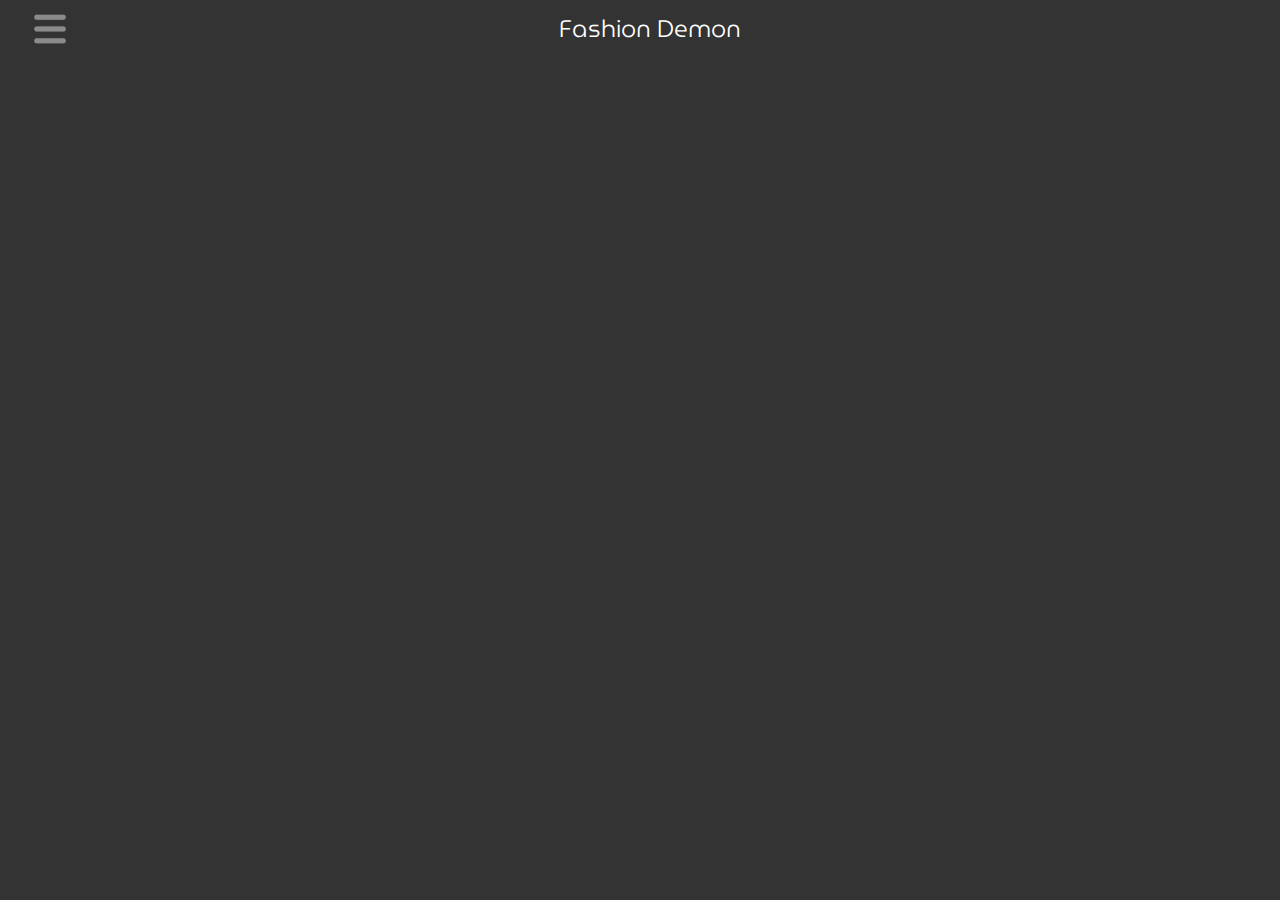
==== index.html @ 2b83b81b "first commit, added text and hamburger logo" ====
<!DOCTYPE html>
<html lang="ru">
<head>
    <meta charset="UTF-8">
    <meta name="viewport" content="width=device-width, initial-scale=1">
    <title>Fashion Demon</title>
    <link rel="stylesheet" href="style.css">
    <link rel="stylesheet" href="https://cdnjs.cloudflare.com/ajax/libs/font-awesome/6.0.0-beta3/css/all.min.css">
    <link href='https://fonts.googleapis.com/css?family=MuseoModerno' rel='stylesheet'>
    <script src="script.js" defer></script>
</head>
<body>
    <header>
        <div id="logo" class="logo" onclick="openNav()">
            <img src="pins/hamburger.png" alt="лого" class="logo-image">
            <div class="TextNameChild">
                <p>Fashion Demon</p>
            </div>
        </div>
    </header>
    
    <div id="sidebar" class="sidebar">
        <a href="javascript:void(0)" class="closebtn" onclick="closeNav()">&times;</a>
        <a href="index.html">История заказов</a>
        <a href="weekly.html">О нас</a>
    </div>

    <div id="main">
        <!-- Основное содержимое страницы -->
    </div>
</body>
</html>
---- style.css ----
body {
    font-family: 'MuseoModerno';
    font-optical-sizing: auto;
    font-weight: 300;
    font-size: 18px;
    font-style: normal;
    padding: 10px;
    margin: 0;
    transition: background-color 0.3s;
    background-color: #333;
    color: #fff;      
}

header {
    display: flex;
    justify-content: center;
    align-items: center;
    padding: 10px;
    position: relative;
    width: 100%;
}

html, body {
    margin: 0;
    padding: 0;
    height: 100%;
    width: 100%;
    display: flex;
    flex-direction: column;
}

#logo {
    display: flex;
    align-items: center;
    justify-content: center;
    width: 100%;
    text-align: center;
    position: relative;
}

.TextNameChild {
    flex: 1;
    text-align: center;
}

.TextNameChild p {
    margin: 0;
    font-size: 24px; /* Размер шрифта */
}

.logo-image {
    position: absolute;
    left: 20px;
    border-radius: 10%;
    width: 40px;
    height: 40px;
}

/* Стили для сайдбара */
.sidebar {
    height: 100%;
    width: 0;
    position: fixed;
    z-index: 1;
    top: 0;
    left: 0;
    background-color: #111;
    overflow-x: hidden;
    transition: 0.5s;
    padding-top: 60px;
    white-space: nowrap;
    overflow: hidden;
    text-overflow: ellipsis;
}

/* Стили для ссылок в сайдбаре */
.sidebar a {
    padding: 8px 8px 8px 32px;
    text-decoration: none;
    font-size: 25px;
    color: #818181;
    display: block;
    transition: 0.3s;
}

/* При наведении мыши ссылки будут менять цвет */
.sidebar a:hover {
    color: #f1f1f1;
}

/* Кнопка закрытия сайдбара */
.sidebar .closebtn {
    position: absolute;
    top: 0;
    right: 25px;
    font-size: 36px;
    margin-left: 50px;
}

/* Стиль для кнопки, которая будет открывать сайдбар */
.openbtn {
    font-size: 20px;
    cursor: pointer;
    background-color: #111;
    color: white;
    padding: 10px 15px;
    border: none;
}

.openbtn:hover {
    background-color: #444;
}

/* Стиль для основного содержимого страницы, когда сайдбар открыт */
#main {
    transition: margin-left .5s;
    padding: 16px;
}

/* Добавьте медиа-запросы для того, чтобы сайдбар был меньше на маленьких экранах */
@media screen and (max-height: 450px) {
    .sidebar {padding-top: 15px;}
    .sidebar a {font-size: 18px;}
}
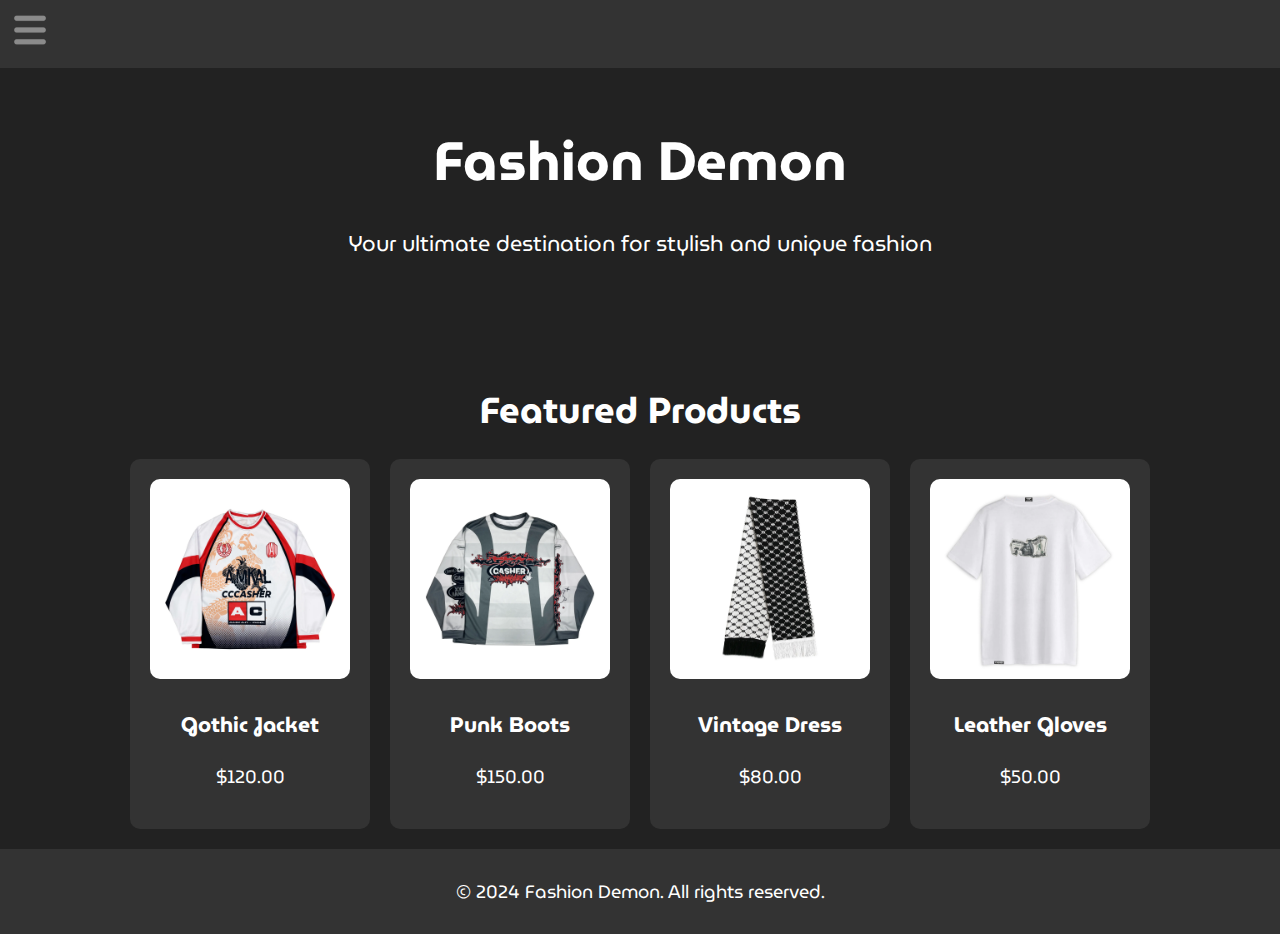
==== commit 73325def: "added images, product.html and other changes" ====
--- a/index.html
+++ b/index.html
@@ -6,27 +6,56 @@
     <title>Fashion Demon</title>
     <link rel="stylesheet" href="style.css">
     <link rel="stylesheet" href="https://cdnjs.cloudflare.com/ajax/libs/font-awesome/6.0.0-beta3/css/all.min.css">
-    <link href='https://fonts.googleapis.com/css?family=MuseoModerno' rel='stylesheet'>
+    <link href="https://fonts.googleapis.com/css?family=MuseoModerno" rel="stylesheet">
     <script src="script.js" defer></script>
+    <link rel="icon" href="images/favicon.png" type="image/png">
 </head>
 <body>
     <header>
-        <div id="logo" class="logo" onclick="openNav()">
-            <img src="pins/hamburger.png" alt="лого" class="logo-image">
-            <div class="TextNameChild">
-                <p>Fashion Demon</p>
-            </div>
+        <div id="sidebar" class="sidebar">
+            <a href="javascript:void(0)" class="closebtn" onclick="closeNav()">&times;</a>
+            <a href="index.html">Home</a>
+            <a href="shop.html">Shop</a>
+            <a href="about.html">About Us</a>
+            <a href="contact.html">Contact</a>
+        </div>
+        <div id="logo" onclick="openNav()">
+            <img src="pins/hamburger.png" alt="hamburger" class="logo-image">
         </div>
     </header>
-    
-    <div id="sidebar" class="sidebar">
-        <a href="javascript:void(0)" class="closebtn" onclick="closeNav()">&times;</a>
-        <a href="index.html">История заказов</a>
-        <a href="weekly.html">О нас</a>
-    </div>
-
-    <div id="main">
-        <!-- Основное содержимое страницы -->
-    </div>
+    <main>
+        <section id="hero">
+            <h1>Fashion Demon</h1>
+            <p>Your ultimate destination for stylish and unique fashion</p>
+        </section>
+        <section id="shop">
+            <h2>Featured Products</h2>
+            <div class="product-grid">
+                <div class="product-item" data-id="product1">
+                    <img src="pins/product1.jpg" alt="Product 1">
+                    <h3>Gothic Jacket</h3>
+                    <p>$120.00</p>
+                </div>
+                <div class="product-item" data-id="product2">
+                    <img src="pins/product2.jpg" alt="Product 2">
+                    <h3>Punk Boots</h3>
+                    <p>$150.00</p>
+                </div>
+                <div class="product-item" data-id="product3">
+                    <img src="pins/product3.jpg" alt="Product 3">
+                    <h3>Vintage Dress</h3>
+                    <p>$80.00</p>
+                </div>
+                <div class="product-item" data-id="product4">
+                    <img src="pins/product4.jpg" alt="Product 4">
+                    <h3>Leather Gloves</h3>
+                    <p>$50.00</p>
+                </div>
+            </div>
+        </section>
+    </main>
+    <footer class="footer">
+        <p>© 2024 Fashion Demon. All rights reserved.</p>
+    </footer>
 </body>
 </html>
--- a/style.css
+++ b/style.css
@@ -1,62 +1,111 @@
 body {
-    font-family: 'MuseoModerno';
-    font-optical-sizing: auto;
-    font-weight: 300;
+    font-family: 'MuseoModerno', sans-serif;
     font-size: 18px;
-    font-style: normal;
-    padding: 10px;
     margin: 0;
+    padding: 0;
     transition: background-color 0.3s;
-    background-color: #333;
-    color: #fff;      
+    background-color: #222;
+    color: #fff;
 }
 
 header {
     display: flex;
-    justify-content: center;
+    justify-content: space-between;
     align-items: center;
     padding: 10px;
-    position: relative;
+    background-color: #333;
+}
+
+header h1 {
+    color: #fff;
+    text-align: center;
+    margin: 0;
     width: 100%;
 }
 
-html, body {
+.logo-image {
+    width: 40px;
+    height: 40px;
+    cursor: pointer;
+}
+
+#hero {
+    text-align: center;
+    padding: 50px;
+    background: url('images/hero-bg.jpg') no-repeat center center/cover;
+}
+
+#hero h1 {
+    font-size: 3em;
     margin: 0;
-    padding: 0;
+}
+
+#hero p {
+    font-size: 1.2em;
+}
+
+#shop {
+    padding: 20px;
+    text-align: center;
+}
+
+#shop h2 {
+    font-size: 2em;
+    margin-bottom: 20px;
+}
+
+.product-grid {
+    display: flex;
+    flex-wrap: wrap;
+    justify-content: center;
+    gap: 20px;
+}
+
+.product-item {
+    background-color: #333;
+    padding: 20px;
+    border-radius: 10px;
+    width: 200px;
+    text-align: center;
+    transition: transform 0.3s;
+    position: relative;
+}
+
+.product-item:hover {
+    transform: scale(1.05);
+}
+
+.product-item img {
+    width: 100%;
+    border-radius: 10px;
+    transition: opacity 0.3s;
+}
+
+body, html {
     height: 100%;
-    width: 100%;
+    margin: 0;
+    font-family: 'MuseoModerno', sans-serif;
+}
+
+body {
     display: flex;
     flex-direction: column;
 }
 
-#logo {
-    display: flex;
-    align-items: center;
-    justify-content: center;
-    width: 100%;
-    text-align: center;
-    position: relative;
+main {
+    flex: 1;
 }
 
-.TextNameChild {
-    flex: 1;
+.footer {
+    background-color: #333;
+    color: white;
     text-align: center;
+    padding: 10px 0;
+    position: relative;
+    bottom: 0;
+    width: 100%;
 }
 
-.TextNameChild p {
-    margin: 0;
-    font-size: 24px; /* Размер шрифта */
-}
-
-.logo-image {
-    position: absolute;
-    left: 20px;
-    border-radius: 10%;
-    width: 40px;
-    height: 40px;
-}
-
-/* Стили для сайдбара */
 .sidebar {
     height: 100%;
     width: 0;
@@ -68,12 +117,8 @@
     overflow-x: hidden;
     transition: 0.5s;
     padding-top: 60px;
-    white-space: nowrap;
-    overflow: hidden;
-    text-overflow: ellipsis;
 }
 
-/* Стили для ссылок в сайдбаре */
 .sidebar a {
     padding: 8px 8px 8px 32px;
     text-decoration: none;
@@ -83,42 +128,66 @@
     transition: 0.3s;
 }
 
-/* При наведении мыши ссылки будут менять цвет */
 .sidebar a:hover {
     color: #f1f1f1;
 }
 
-/* Кнопка закрытия сайдбара */
 .sidebar .closebtn {
     position: absolute;
     top: 0;
     right: 25px;
     font-size: 36px;
-    margin-left: 50px;
 }
 
-/* Стиль для кнопки, которая будет открывать сайдбар */
-.openbtn {
-    font-size: 20px;
-    cursor: pointer;
-    background-color: #111;
-    color: white;
-    padding: 10px 15px;
-    border: none;
-}
-
-.openbtn:hover {
-    background-color: #444;
-}
-
-/* Стиль для основного содержимого страницы, когда сайдбар открыт */
-#main {
-    transition: margin-left .5s;
-    padding: 16px;
-}
-
-/* Добавьте медиа-запросы для того, чтобы сайдбар был меньше на маленьких экранах */
 @media screen and (max-height: 450px) {
     .sidebar {padding-top: 15px;}
     .sidebar a {font-size: 18px;}
 }
+
+#about, #contact {
+    text-align: center;
+    padding: 20px;
+}
+
+#about p, #contact p {
+    font-size: 1.2em;
+}
+
+#product-details {
+    display: flex;
+    justify-content: center;
+    align-items: flex-start; /* Align items to the top */
+    padding: 20px;
+    text-align: left;
+}
+
+.product-images {
+    position: relative;
+    width: 100%;
+    max-width: 600px;
+    margin: 0 auto;
+    overflow: hidden; /* Добавляем overflow: hidden */
+    margin-right: 20px; /* Добавляем отступ справа */
+}
+
+.product-images img {
+    width: 100%;
+    transition: transform 0.5s ease;
+    cursor: zoom-in;
+}
+
+.product-images img.zoomed {
+    cursor: zoom-out;
+    transform: scale(1.4); /* Увеличение изображения */
+}
+
+.thumbnail-images img {
+    width: 100px;
+    margin: 5px;
+    cursor: pointer;
+    transition: transform 0.3s;
+}
+
+.thumbnail-images img:hover {
+    transform: scale(1.1);
+}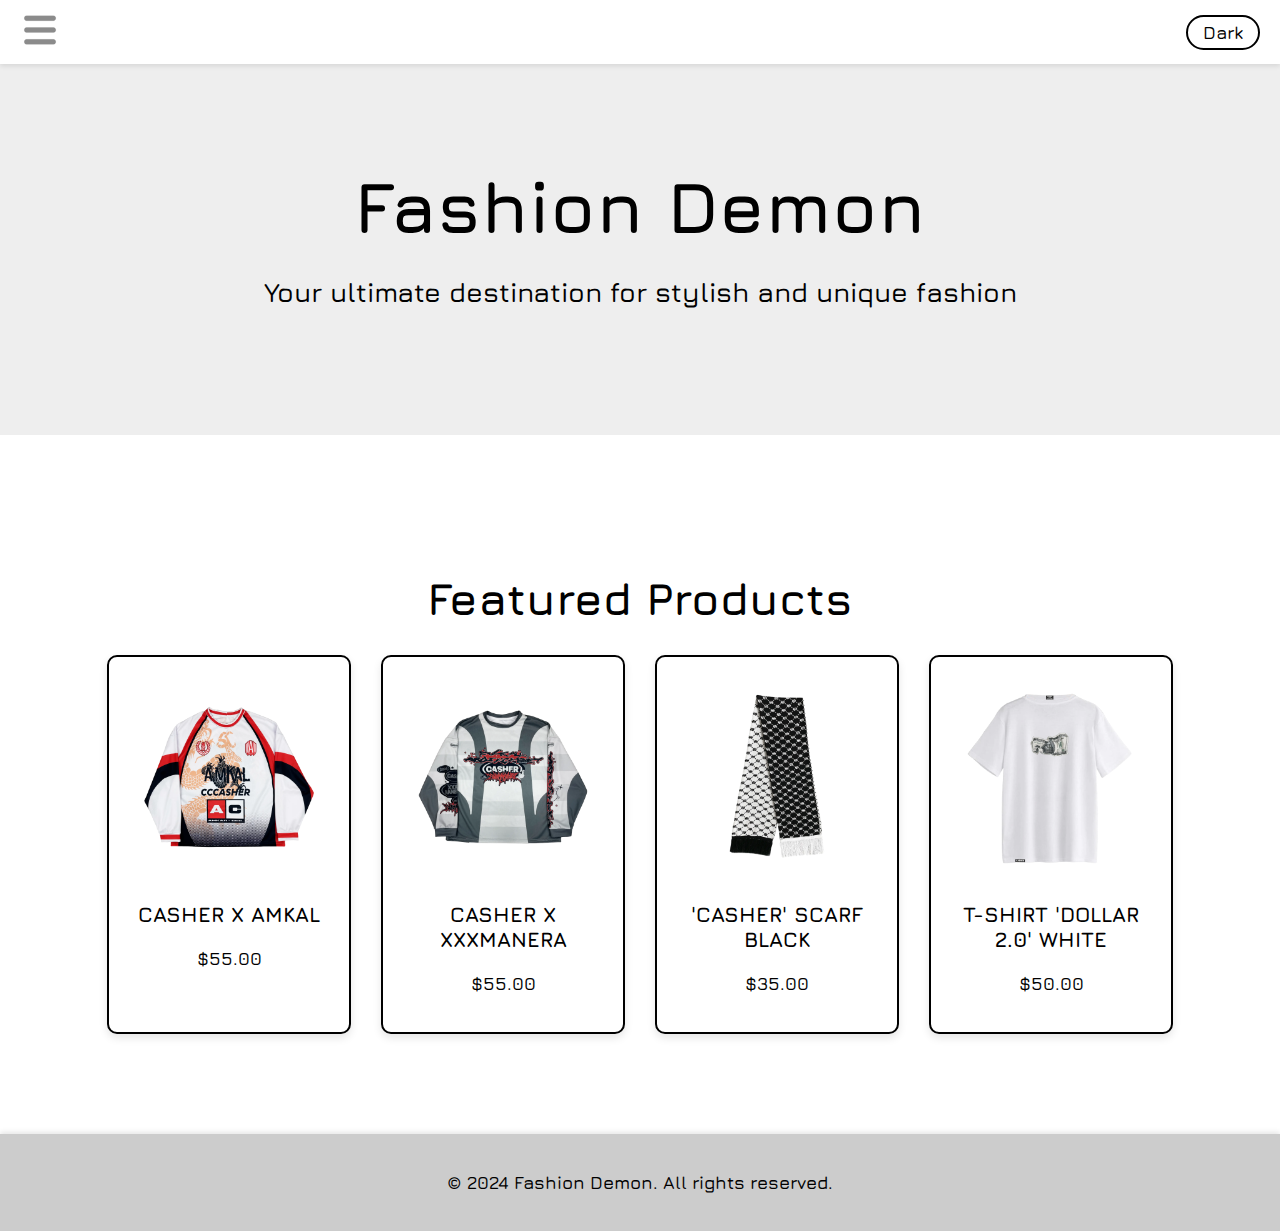
==== commit 43807608: "changed fonts, changed names and descript of products and changed themes" ====
--- a/index.html
+++ b/index.html
@@ -6,7 +6,9 @@
     <title>Fashion Demon</title>
     <link rel="stylesheet" href="style.css">
     <link rel="stylesheet" href="https://cdnjs.cloudflare.com/ajax/libs/font-awesome/6.0.0-beta3/css/all.min.css">
-    <link href="https://fonts.googleapis.com/css?family=MuseoModerno" rel="stylesheet">
+    <link rel="preconnect" href="https://fonts.googleapis.com">
+    <link rel="preconnect" href="https://fonts.gstatic.com" crossorigin>
+    <link href="https://fonts.googleapis.com/css2?family=Jura:wght@600&display=swap" rel="stylesheet">
     <script src="script.js" defer></script>
     <link rel="icon" href="images/favicon.png" type="image/png">
 </head>
@@ -33,22 +35,22 @@
             <div class="product-grid">
                 <div class="product-item" data-id="product1">
                     <img src="pins/product1.jpg" alt="Product 1">
-                    <h3>Gothic Jacket</h3>
-                    <p>$120.00</p>
+                    <h3>CASHER x AMKAL</h3>
+                    <p>$55.00</p>
                 </div>
                 <div class="product-item" data-id="product2">
                     <img src="pins/product2.jpg" alt="Product 2">
-                    <h3>Punk Boots</h3>
-                    <p>$150.00</p>
+                    <h3>CASHER x XXXMANERA</h3>
+                    <p>$55.00</p>
                 </div>
                 <div class="product-item" data-id="product3">
                     <img src="pins/product3.jpg" alt="Product 3">
-                    <h3>Vintage Dress</h3>
-                    <p>$80.00</p>
+                    <h3>'Casher' Scarf Black</h3>
+                    <p>$35.00</p>
                 </div>
                 <div class="product-item" data-id="product4">
                     <img src="pins/product4.jpg" alt="Product 4">
-                    <h3>Leather Gloves</h3>
+                    <h3>T-shirt 'Dollar 2.0' White</h3>
                     <p>$50.00</p>
                 </div>
             </div>
--- a/style.css
+++ b/style.css
@@ -1,23 +1,50 @@
+:root {
+    --background-color: #eee;
+    --text-color: #000000;
+    --header-background: #ffffff; /* Gray background for header in light theme */
+    --footer-background: #ccc; /* Gray background for footer in light theme */
+    --product-background: #fff;
+    --hover-color: rgb(59, 59, 59);
+    --box-shadow: rgba(0, 0, 0, 0.1);
+    --product-border: #000; /* Black border for products in light theme */
+}
+
+body.dark {
+    --background-color: #222;
+    --text-color: #fff;
+    --header-background: #333;
+    --footer-background: #333;
+    --product-background: #444;
+    --hover-color: rgb(195, 195, 195);
+    --box-shadow: rgba(255, 255, 255, 0.2);
+    --product-border: #fff; /* White border for products in dark theme */
+}
+
 body {
-    font-family: 'MuseoModerno', sans-serif;
+    font-family: "Jura", sans-serif;
+    font-optical-sizing: auto;
+    font-weight: 600;
+    font-style: normal;
     font-size: 18px;
     margin: 0;
     padding: 0;
-    transition: background-color 0.3s;
-    background-color: #222;
-    color: #fff;
+    background-color: var(--background-color);
+    color: var(--text-color);
+    transition: background-color 0.5s ease, color 0.5s ease;
 }
 
 header {
     display: flex;
     justify-content: space-between;
     align-items: center;
-    padding: 10px;
-    background-color: #333;
+    padding: 10px 20px;
+    background-color: var(--header-background);
+    box-shadow: 0 2px 5px var(--box-shadow);
+    transition: background-color 0.5s ease;
 }
 
 header h1 {
-    color: #fff;
+    color: var(--text-color);
     text-align: center;
     margin: 0;
     width: 100%;
@@ -31,48 +58,57 @@
 
 #hero {
     text-align: center;
-    padding: 50px;
+    padding: 100px 20px;
     background: url('images/hero-bg.jpg') no-repeat center center/cover;
+    color: var(--text-color);
+    transition: color 0.5s ease;
 }
 
 #hero h1 {
-    font-size: 3em;
+    font-size: 4em;
     margin: 0;
 }
 
 #hero p {
-    font-size: 1.2em;
+    font-size: 1.5em;
 }
 
 #shop {
-    padding: 20px;
-    text-align: center;
+    padding: 100px;
+    text-align: center;
+    background-color: var(--header-background);
+    transition: background-color 0.5s ease;
 }
 
 #shop h2 {
-    font-size: 2em;
-    margin-bottom: 20px;
+    font-size: 2.5em;
+    margin-bottom: 30px;
 }
 
 .product-grid {
     display: flex;
     flex-wrap: wrap;
     justify-content: center;
-    gap: 20px;
+    gap: 30px;
+    height: 100%;
 }
 
 .product-item {
-    background-color: #333;
+    background-color: var(--product-background);
     padding: 20px;
+    border: 2px solid var(--product-border);
     border-radius: 10px;
     width: 200px;
     text-align: center;
-    transition: transform 0.3s;
+    transition: transform 0.3s, box-shadow 0.3s, background-color 0.5s ease;
     position: relative;
+    box-shadow: 0 4px 8px var(--box-shadow);
+    text-transform: uppercase;
 }
 
 .product-item:hover {
     transform: scale(1.05);
+    box-shadow: 0 8px 16px var(--box-shadow);
 }
 
 .product-item img {
@@ -84,7 +120,10 @@
 body, html {
     height: 100%;
     margin: 0;
-    font-family: 'MuseoModerno', sans-serif;
+    font-family: "Jura", sans-serif;
+    font-optical-sizing: auto;
+    font-weight: 600;
+    font-style: normal;
 }
 
 body {
@@ -97,13 +136,15 @@
 }
 
 .footer {
-    background-color: #333;
-    color: white;
-    text-align: center;
-    padding: 10px 0;
+    background-color: var(--footer-background);
+    color: var(--text-color);
+    text-align: center;
+    padding: 20px 0;
     position: relative;
     bottom: 0;
     width: 100%;
+    box-shadow: 0 -2px 5px var(--box-shadow);
+    transition: background-color 0.5s ease, color 0.5s ease;
 }
 
 .sidebar {
@@ -113,23 +154,28 @@
     z-index: 1;
     top: 0;
     left: 0;
-    background-color: #111;
+    background-color: var(--header-background);
     overflow-x: hidden;
-    transition: 0.5s;
+    transition: width 0.2s ease, background-color 0.2s ease;
     padding-top: 60px;
+    box-shadow: 2px 0 5px var(--box-shadow);
+
+    white-space: nowrap;
+    overflow: hidden;
+    text-overflow: ellipsis;
 }
 
 .sidebar a {
-    padding: 8px 8px 8px 32px;
+    padding: 10px 15px;
     text-decoration: none;
-    font-size: 25px;
-    color: #818181;
+    font-size: 20px;
+    color: var(--text-color);
     display: block;
-    transition: 0.3s;
+    transition: color 0.1s;
 }
 
 .sidebar a:hover {
-    color: #f1f1f1;
+    color: var(--hover-color);
 }
 
 .sidebar .closebtn {
@@ -146,7 +192,10 @@
 
 #about, #contact {
     text-align: center;
-    padding: 20px;
+    padding: 50px 20px;
+    background-color: var(--header-background);
+    transition: background-color 0.5s ease;
+    height: 100%;
 }
 
 #about p, #contact p {
@@ -190,4 +239,55 @@
 
 .thumbnail-images img:hover {
     transform: scale(1.1);
+}
+
+.theme-toggle {
+    background: var(--product-background);
+    border: 2px solid var(--text-color);
+    border-radius: 20px;
+    cursor: pointer;
+    font-size: 18px;
+    padding: 5px 15px;
+    margin-left: auto;
+    color: var(--text-color);
+    transition: background-color 0.3s, color 0.3s, border-color 0.3s;
+}
+
+.theme-toggle:hover {
+    background: var(--hover-color);
+    color: var(--header-background);
+    border-color: var(--header-background);
+}
+
+@media screen and (max-width: 768px) {
+    #product-details {
+        flex-direction: column;
+        align-items: center;
+    }
+    .product-images {
+        margin-right: 0;
+        margin-bottom: 20px;
+    }
+}
+
+.theme-toggle {
+    background: var(--product-background);
+    border: 2px solid var(--text-color);
+    border-radius: 20px;
+    cursor: pointer;
+    font-size: 18px;
+    font-family: "Jura", sans-serif;
+    font-optical-sizing: auto;
+    font-weight: 600;
+    font-style: normal;
+    padding: 5px 15px;
+    margin-left: auto;
+    color: var(--text-color);
+    transition: background-color 0.3s, color 0.3s, border-color 0.3s;
+}
+
+.theme-toggle:hover {
+    background: var(--hover-color);
+    color: var(--header-background);
+    border-color: var(--header-background);
 }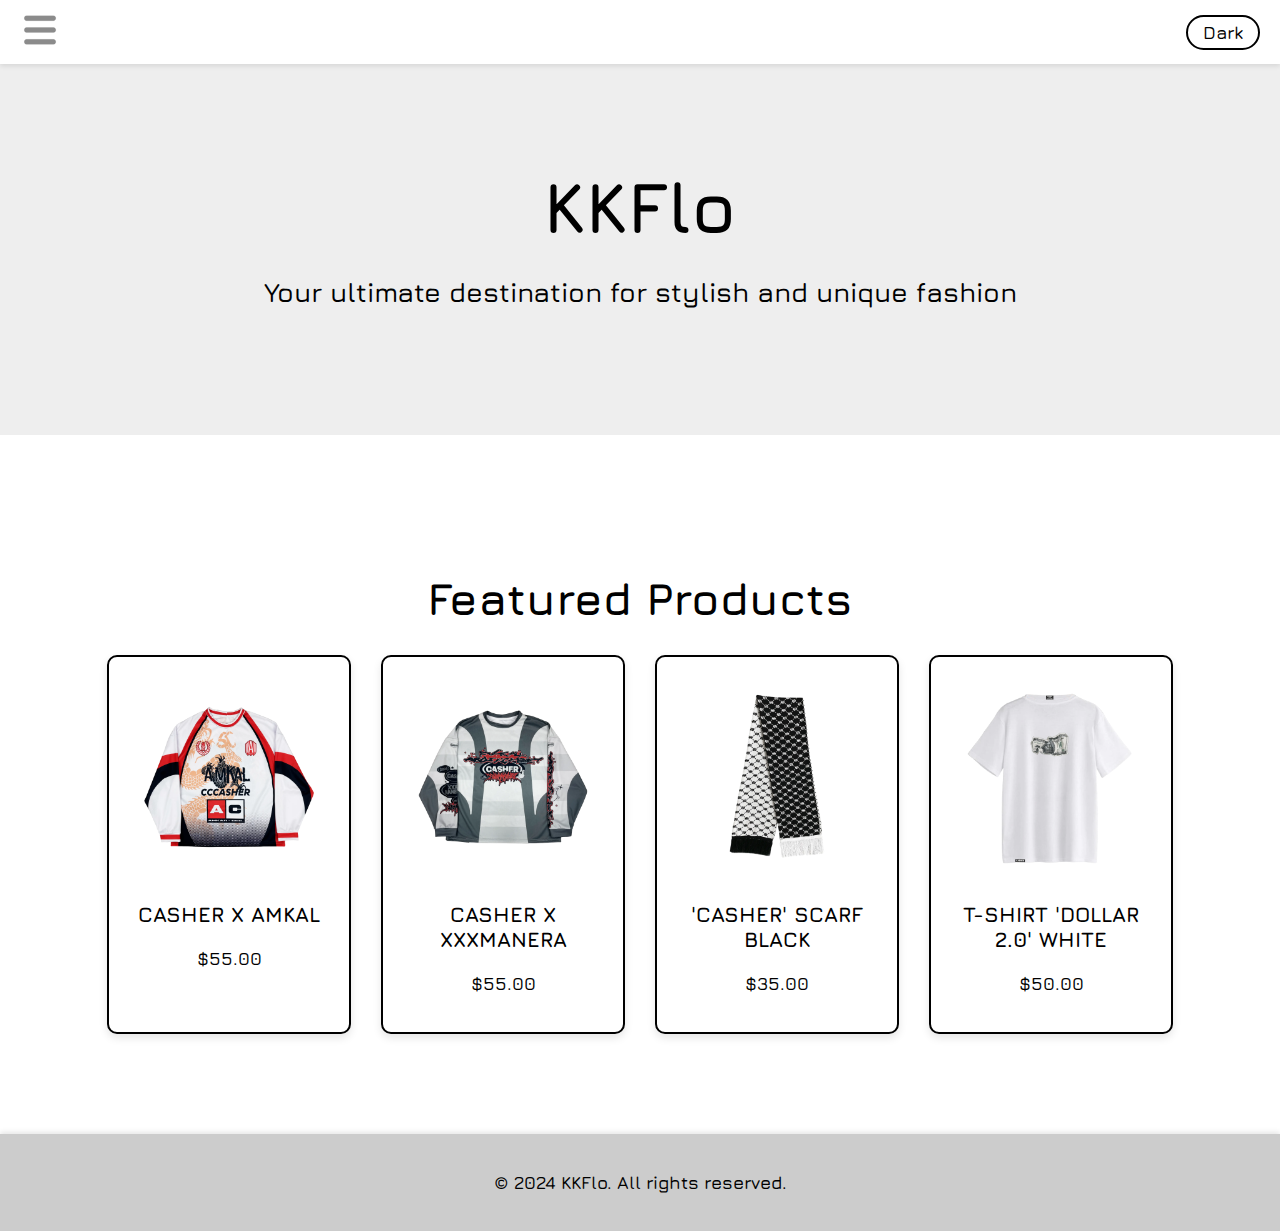
==== commit c81fca5f: "changed name of site" ====
--- a/index.html
+++ b/index.html
@@ -3,7 +3,7 @@
 <head>
     <meta charset="UTF-8">
     <meta name="viewport" content="width=device-width, initial-scale=1">
-    <title>Fashion Demon</title>
+    <title>KKFlo</title>
     <link rel="stylesheet" href="style.css">
     <link rel="stylesheet" href="https://cdnjs.cloudflare.com/ajax/libs/font-awesome/6.0.0-beta3/css/all.min.css">
     <link rel="preconnect" href="https://fonts.googleapis.com">
@@ -27,7 +27,7 @@
     </header>
     <main>
         <section id="hero">
-            <h1>Fashion Demon</h1>
+            <h1>KKFlo</h1>
             <p>Your ultimate destination for stylish and unique fashion</p>
         </section>
         <section id="shop">
@@ -57,7 +57,7 @@
         </section>
     </main>
     <footer class="footer">
-        <p>© 2024 Fashion Demon. All rights reserved.</p>
+        <p>© 2024 KKFlo. All rights reserved.</p>
     </footer>
 </body>
 </html>
